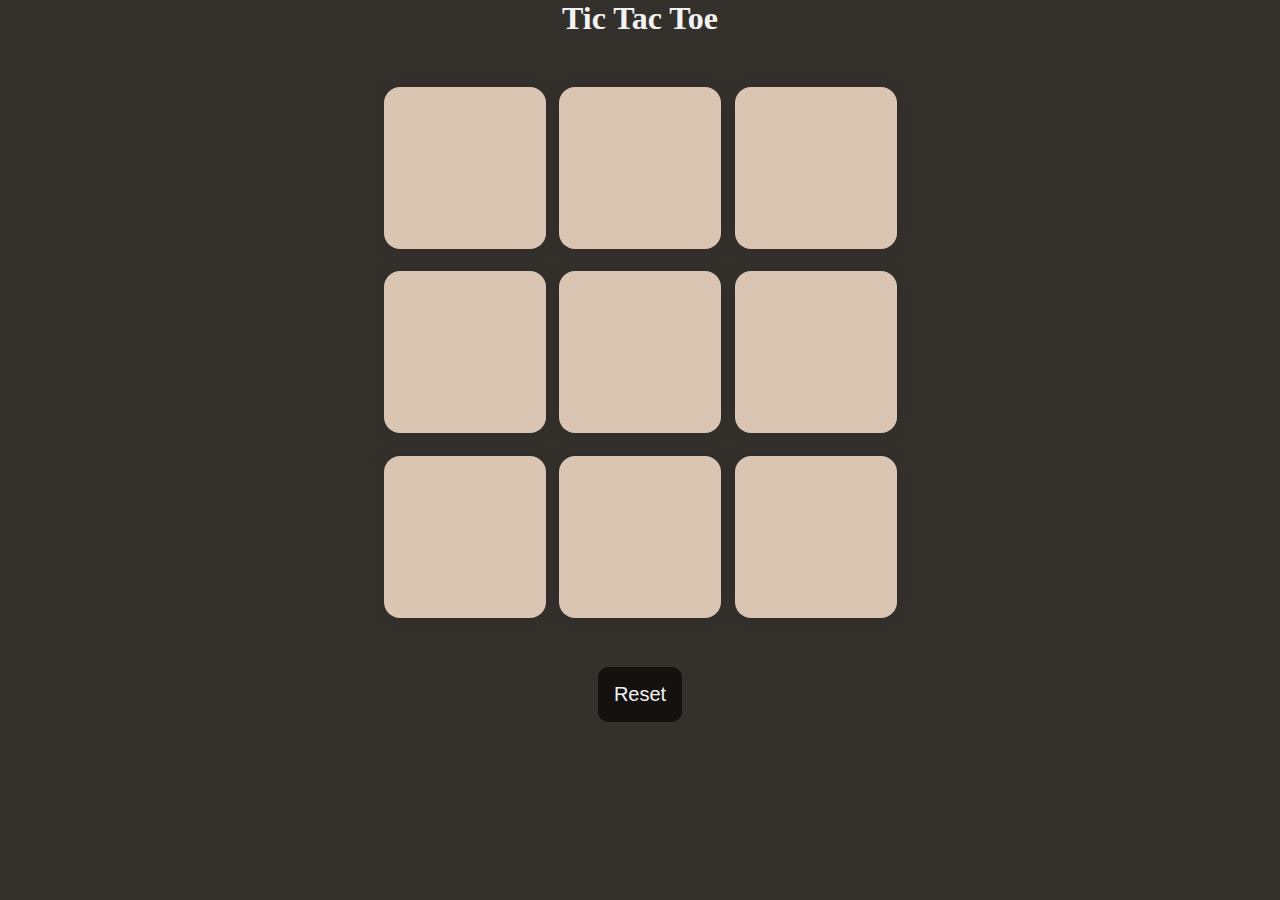
==== index.html @ e413f08d "Added styles - func remaining" ====
<!DOCTYPE html>
<html lang="en">
  <head>
    <meta charset="UTF-8" />
    <meta name="viewport" content="width=device-width, initial-scale=1.0" />
    <title>Tic Tac Toe</title>
    <link rel="stylesheet" href="style.css" />
  </head>
  <body>
    <main>
      <h1>Tic Tac Toe</h1>
      <div class="container">
        <div class="game">
          <button class="box"></button>
          <button class="box"></button>
          <button class="box"></button>
          <button class="box"></button>
          <button class="box"></button>
          <button class="box"></button>
          <button class="box"></button>
          <button class="box"></button>
          <button class="box"></button>
        </div>
      </div>
      <button id="reset-btn">Reset</button>
    </main>
    <script src="index.js"></script>
  </body>
</html>
---- style.css ----
* {
  margin: 0;
  padding: 0;
}
body {
  background-color: #34312d;
  text-align: center;
}
h1 {
  color: #f3f3f4;
}
.container {
  height: 70vh;
  display: flex;
  justify-content: center;
  align-items: center;
}
.box {
  height: 18vmin;
  width: 18vmin;
  border-radius: 1rem;
  border: none;
  box-shadow: 0 0 1rem rgba(0, 0, 0, 0.1);
  background-color: #d9c5b2;
  font-size: 8vmin;
  color: #14110f;
}
.game {
  height: 60vmin;
  width: 60vmin;
  display: flex;
  flex-wrap: wrap;
  justify-content: center;
  align-items: center;
  gap: 1.5vmin;
}
#reset-btn {
  padding: 1rem;
  font-size: 1.25rem;
  background-color: #14110f;
  color: #f3f3f4;
  border: none;
  border-radius: 10px;
  cursor: pointer;
}
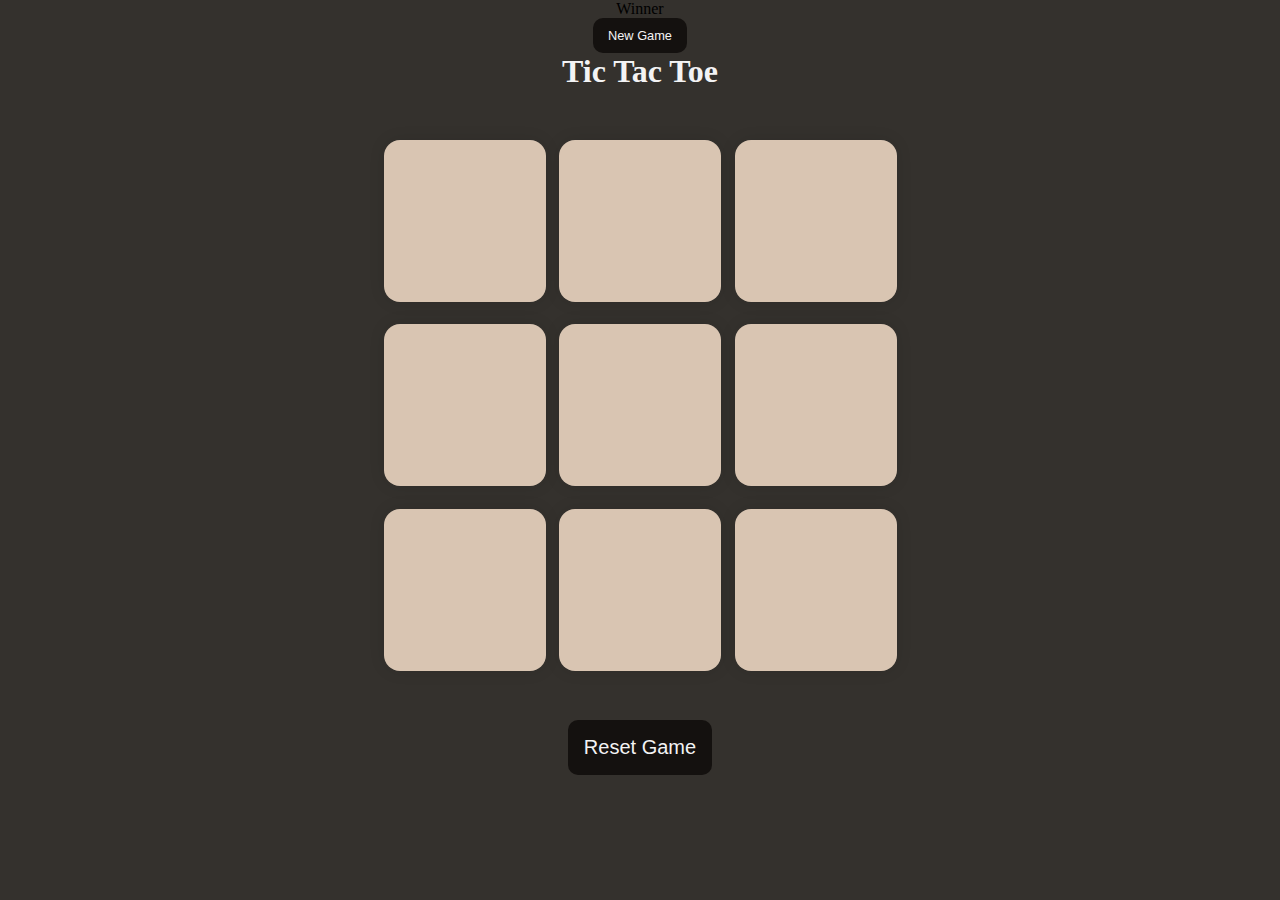
==== commit e6b693d0: "needs improvement" ====
--- a/index.html
+++ b/index.html
@@ -7,8 +7,13 @@
     <link rel="stylesheet" href="style.css" />
   </head>
   <body>
+    <div class="msg-container hide">
+      <p id="msg">Winner</p>
+      <button id="new-game">New Game</button>
+    </div>
     <main>
       <h1>Tic Tac Toe</h1>
+
       <div class="container">
         <div class="game">
           <button class="box"></button>
@@ -22,8 +27,9 @@
           <button class="box"></button>
         </div>
       </div>
-      <button id="reset-btn">Reset</button>
+      <button id="resetBtn">Reset Game</button>
     </main>
+
     <script src="index.js"></script>
   </body>
 </html>
--- a/style.css
+++ b/style.css
@@ -24,6 +24,7 @@
   background-color: #d9c5b2;
   font-size: 8vmin;
   color: #14110f;
+  cursor: pointer;
 }
 .game {
   height: 60vmin;
@@ -34,7 +35,7 @@
   align-items: center;
   gap: 1.5vmin;
 }
-#reset-btn {
+#resetBtn {
   padding: 1rem;
   font-size: 1.25rem;
   background-color: #14110f;
@@ -43,3 +44,12 @@
   border-radius: 10px;
   cursor: pointer;
 }
+#new-game {
+  padding: 10px 15px;
+  font-size: 0.8rem;
+  background-color: #14110f;
+  color: #f3f3f4;
+  border: none;
+  border-radius: 10px;
+  cursor: pointer;
+}
